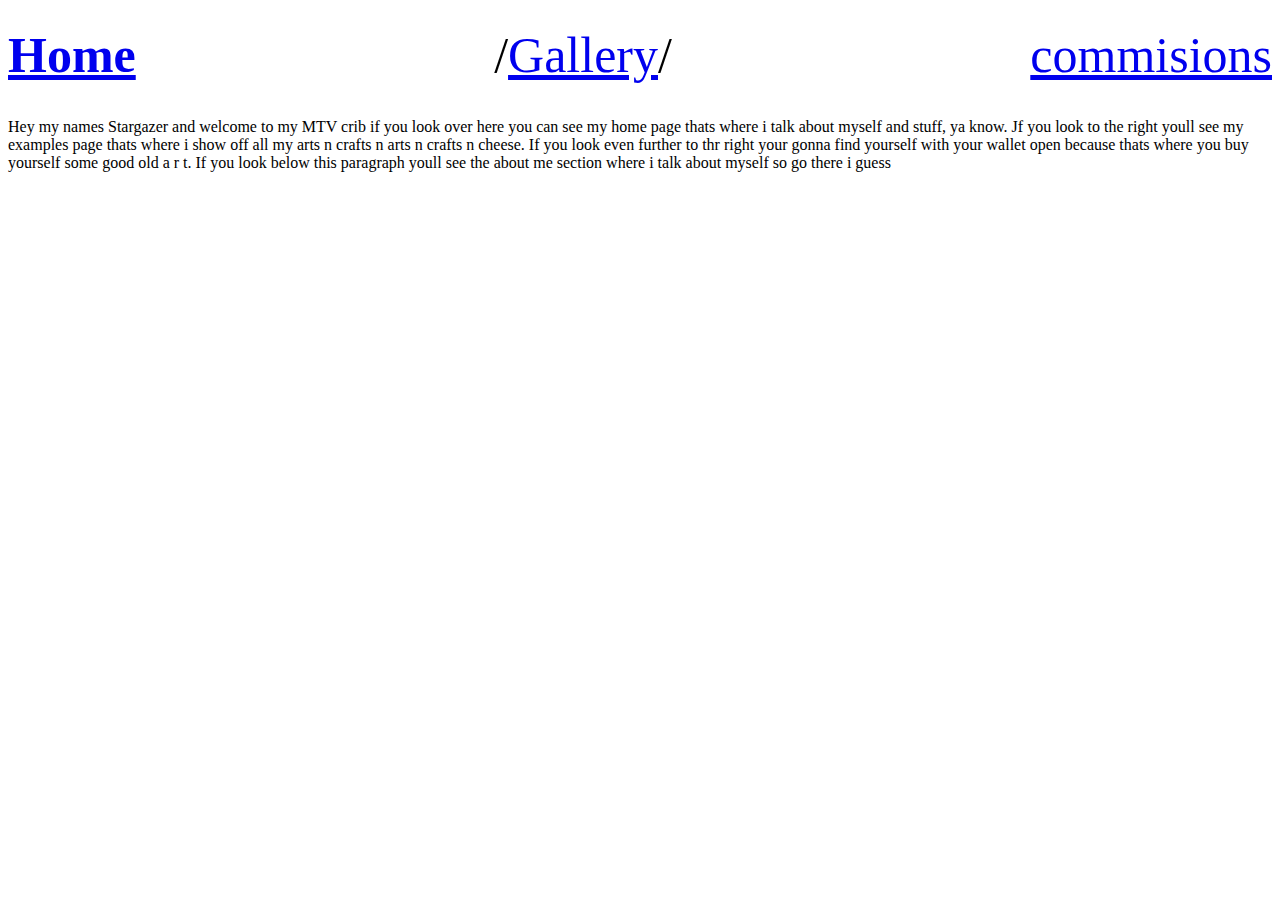
==== index.html @ 73882159 "changed social media to gallery page" ====
<!DOCTYPE html>
<html lang="en" dir="ltr">
  <head>
    <meta charset="utf-8">
    <link rel="stylesheet" href="style.css">
    <title></title>
  </head>
  <body>
    <header>
      <img src="banner.png" class="banner" alt="">
      <nav>
        <a href="index.html" class="homeL"><strong>Home</strong></a>/<a href="gallery.html" class="comL">Gallery</a>/<a href="commisions.html" class="conL">commisions</a>
      </nav>
      <div class="emblem">
      <img src="emblem.png" alt="">
      </div>
    </header>
    <p class="crib">Hey my names Stargazer and welcome to my MTV crib if you look over here you can see my home page thats where i talk about myself and stuff, ya know. Jf you look to the right youll see my examples page thats where i show off all my arts n crafts n arts n crafts n cheese. If you look even further to thr right your gonna find yourself with your wallet open because thats where you buy yourself some good old a r t. If you look below this paragraph youll see the about me section where i talk about myself so go there i guess</p>
  </body>
</html>
---- style.css ----
@font-face {

}
body{
font
}.homeL {
float:left;
}.comL {
text-align:center;
}.conL {
float: right;
}nav {
  text-align: center;
  font-size: 50px;
}.crib {
  
}
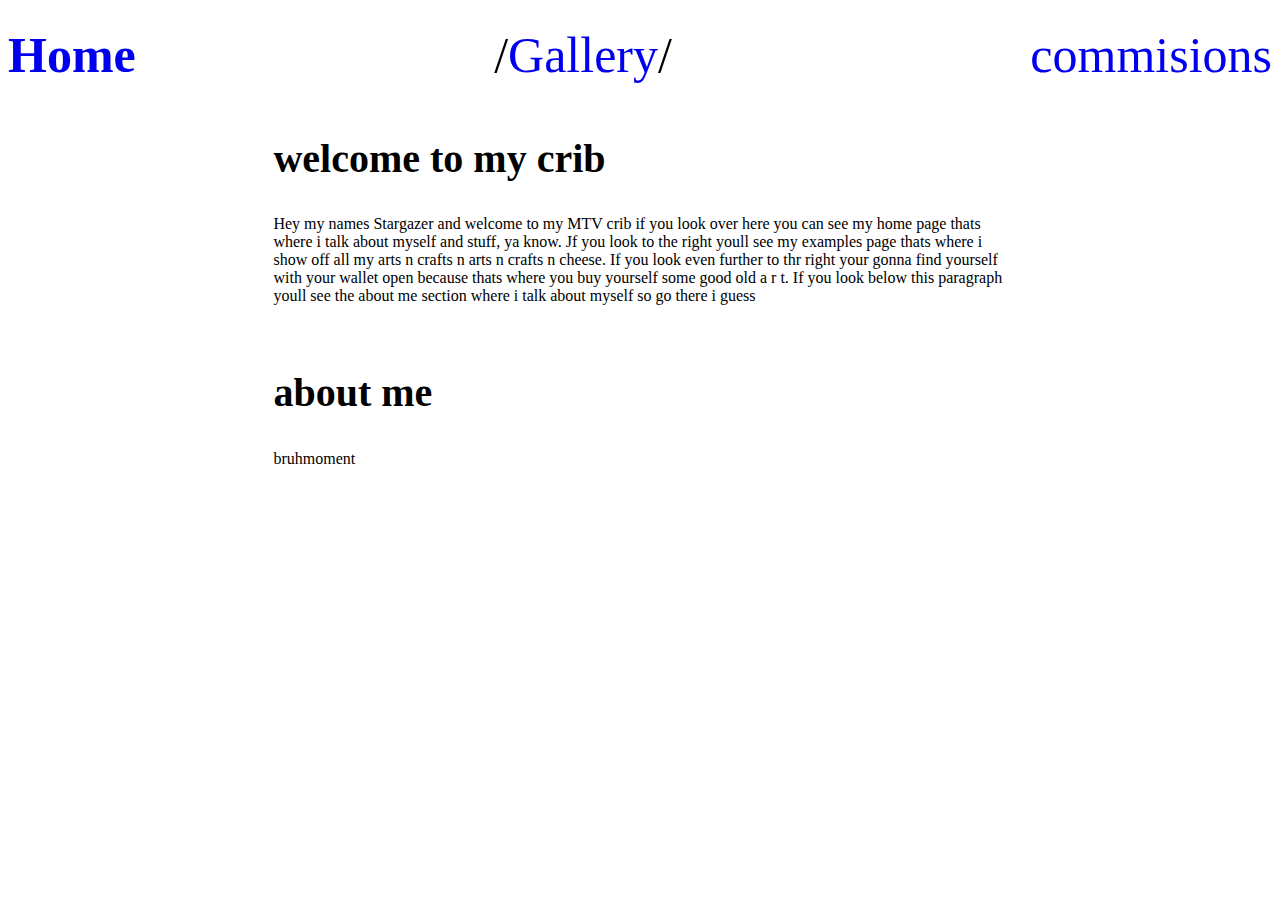
==== commit 527118a4: "changed crib class to class applicable to other elements, added subheaders, and increased h2 font si" ====
--- a/index.html
+++ b/index.html
@@ -15,6 +15,14 @@
       <img src="emblem.png" alt="">
       </div>
     </header>
-    <p class="crib">Hey my names Stargazer and welcome to my MTV crib if you look over here you can see my home page thats where i talk about myself and stuff, ya know. Jf you look to the right youll see my examples page thats where i show off all my arts n crafts n arts n crafts n cheese. If you look even further to thr right your gonna find yourself with your wallet open because thats where you buy yourself some good old a r t. If you look below this paragraph youll see the about me section where i talk about myself so go there i guess</p>
+    <div class="HomeSec">
+<h2>welcome to my crib</h2>
+  <p >Hey my names Stargazer and welcome to my MTV crib if you look over here you can see my home page thats where i talk about myself and stuff, ya know. Jf you look to the right youll see my examples page thats where i show off all my arts n crafts n arts n crafts n cheese. If you look even further to thr right your gonna find yourself with your wallet open because thats where you buy yourself some good old a r t. If you look below this paragraph youll see the about me section where i talk about myself so go there i guess</p></div>
+  <div class="HomeSec">
+<h2>about me</h2>
+    <p >
+      bruhmoment
+    </p>
+  </div>
   </body>
 </html>
--- a/style.css
+++ b/style.css
@@ -12,6 +12,15 @@
 }nav {
   text-align: center;
   font-size: 50px;
-}.crib {
-  
+}.HomeSec {
+  margin-left: 21%;
+  margin-right: 21%;
+}a {
+  text-decoration: none;
+}.emblem {
+  text-align: center;
+}p {
+  margin-bottom: 64px;
+} h2 {
+  font-size: 40px;
 }
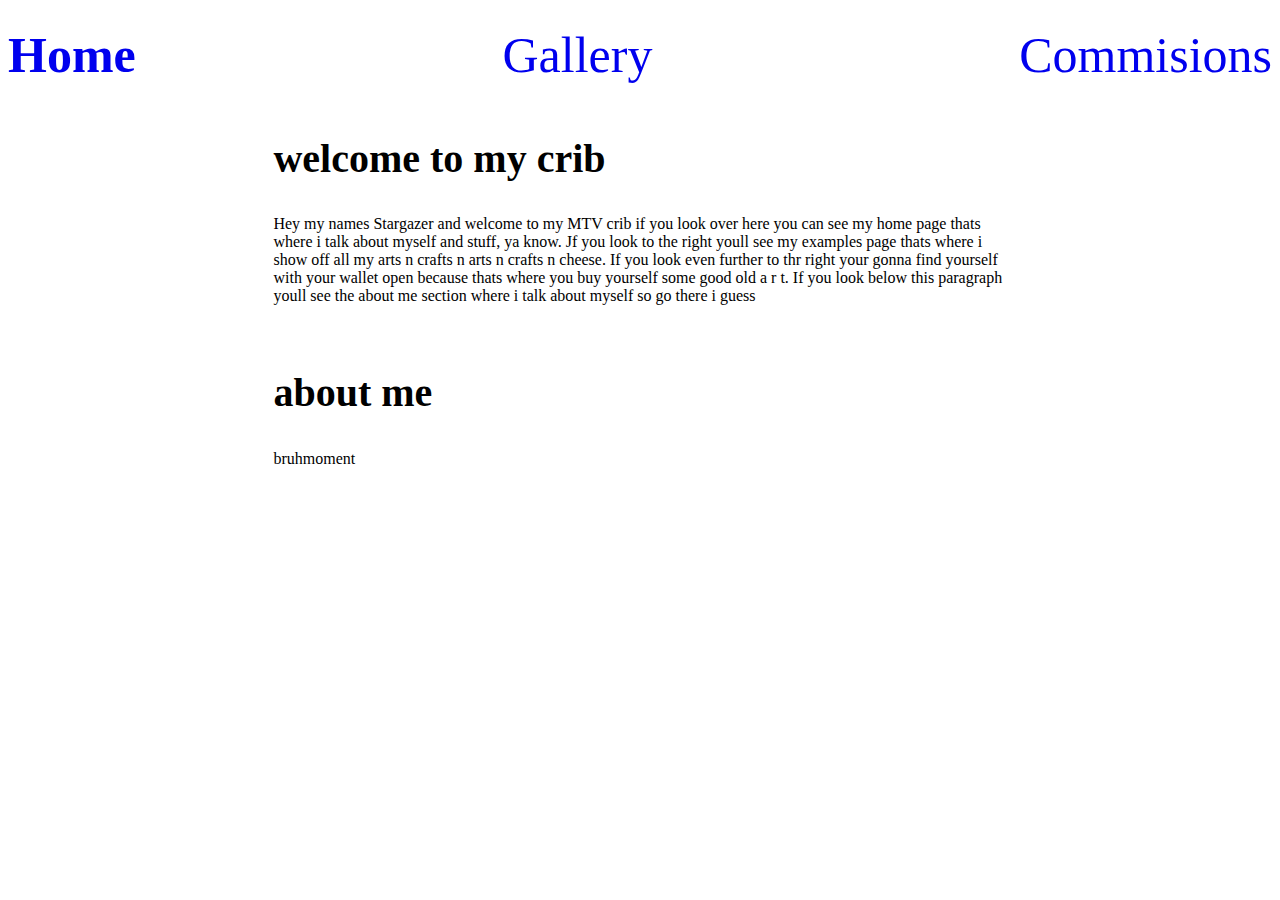
==== commit f52dbe87: "nav bar edits" ====
--- a/index.html
+++ b/index.html
@@ -9,7 +9,7 @@
     <header>
       <img src="banner.png" class="banner" alt="">
       <nav>
-        <a href="index.html" class="homeL"><strong>Home</strong></a>/<a href="gallery.html" class="comL">Gallery</a>/<a href="commisions.html" class="conL">commisions</a>
+        <a href="index.html" class="homeL"><strong>Home</strong></a><a href="gallery.html" class="comL">Gallery</a><a href="commisions.html" class="conL">Commisions</a>
       </nav>
       <div class="emblem">
       <img src="emblem.png" alt="">
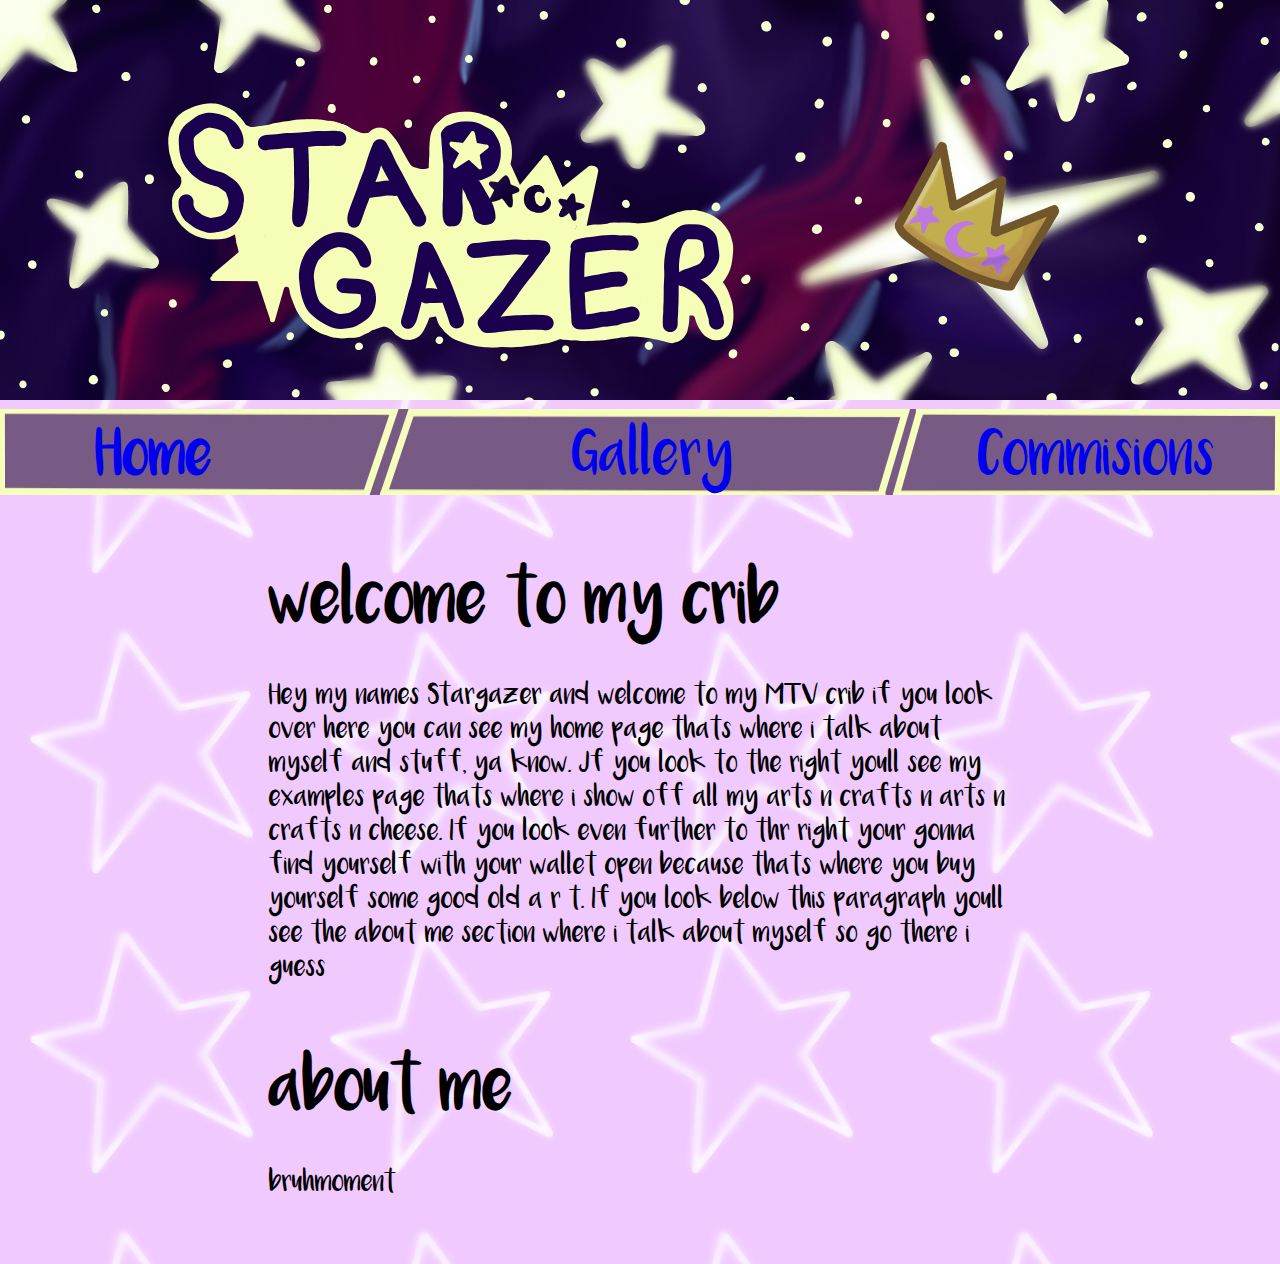
==== commit caeeaa52: "banner, navbar" ====
--- a/index.html
+++ b/index.html
@@ -3,13 +3,13 @@
   <head>
     <meta charset="utf-8">
     <link rel="stylesheet" href="style.css">
-    <title></title>
+    <title>Stargazer Art</title>
   </head>
   <body>
+    <img src="banner.jpeg" class="banner" alt="">
     <header>
-      <img src="banner.png" class="banner" alt="">
       <nav>
-        <a href="index.html" class="homeL"><strong>Home</strong></a><a href="gallery.html" class="comL">Gallery</a><a href="commisions.html" class="conL">Commisions</a>
+        <a href="index.html" class="homeL"><strong>Home</strong></a><a href="gallery.html" class="comL" >Gallery</a><a href="commisions.html" class="conL">Commisions</a>
       </nav>
       <div class="emblem">
       <img src="emblem.png" alt="">
--- a/style.css
+++ b/style.css
@@ -1,20 +1,32 @@
 @font-face {
-
+  font-family: luna;
+  src: url(Luna.ttf);
 }
 body{
-font
+font-family: luna;
+padding: 0;
+margin: 0;
 }.homeL {
-float:left;
+float: left;
+margin-left: 7.5%;
 }.comL {
-text-align:center;
+text-align: center;
+margin-left: 9%;
 }.conL {
 float: right;
+margin-right: 5%;
 }nav {
   text-align: center;
-  font-size: 50px;
+  font-size: 35px;
+  background-image: url(nav.jpeg);
+  background-repeat: no-repeat;
+  background-size: 100% 100%;
+  margin: 0;
+  padding-top: 1%;
 }.HomeSec {
   margin-left: 21%;
   margin-right: 21%;
+  color:
 }a {
   text-decoration: none;
 }.emblem {
@@ -23,4 +35,13 @@
   margin-bottom: 64px;
 } h2 {
   font-size: 40px;
+} html {
+background: url("background.jpeg");
+}.banner {
+  width: 100%;
+  padding: 0;
+  margin: 0;
+}header{
+  padding: 0;
+  margin: 0;
 }
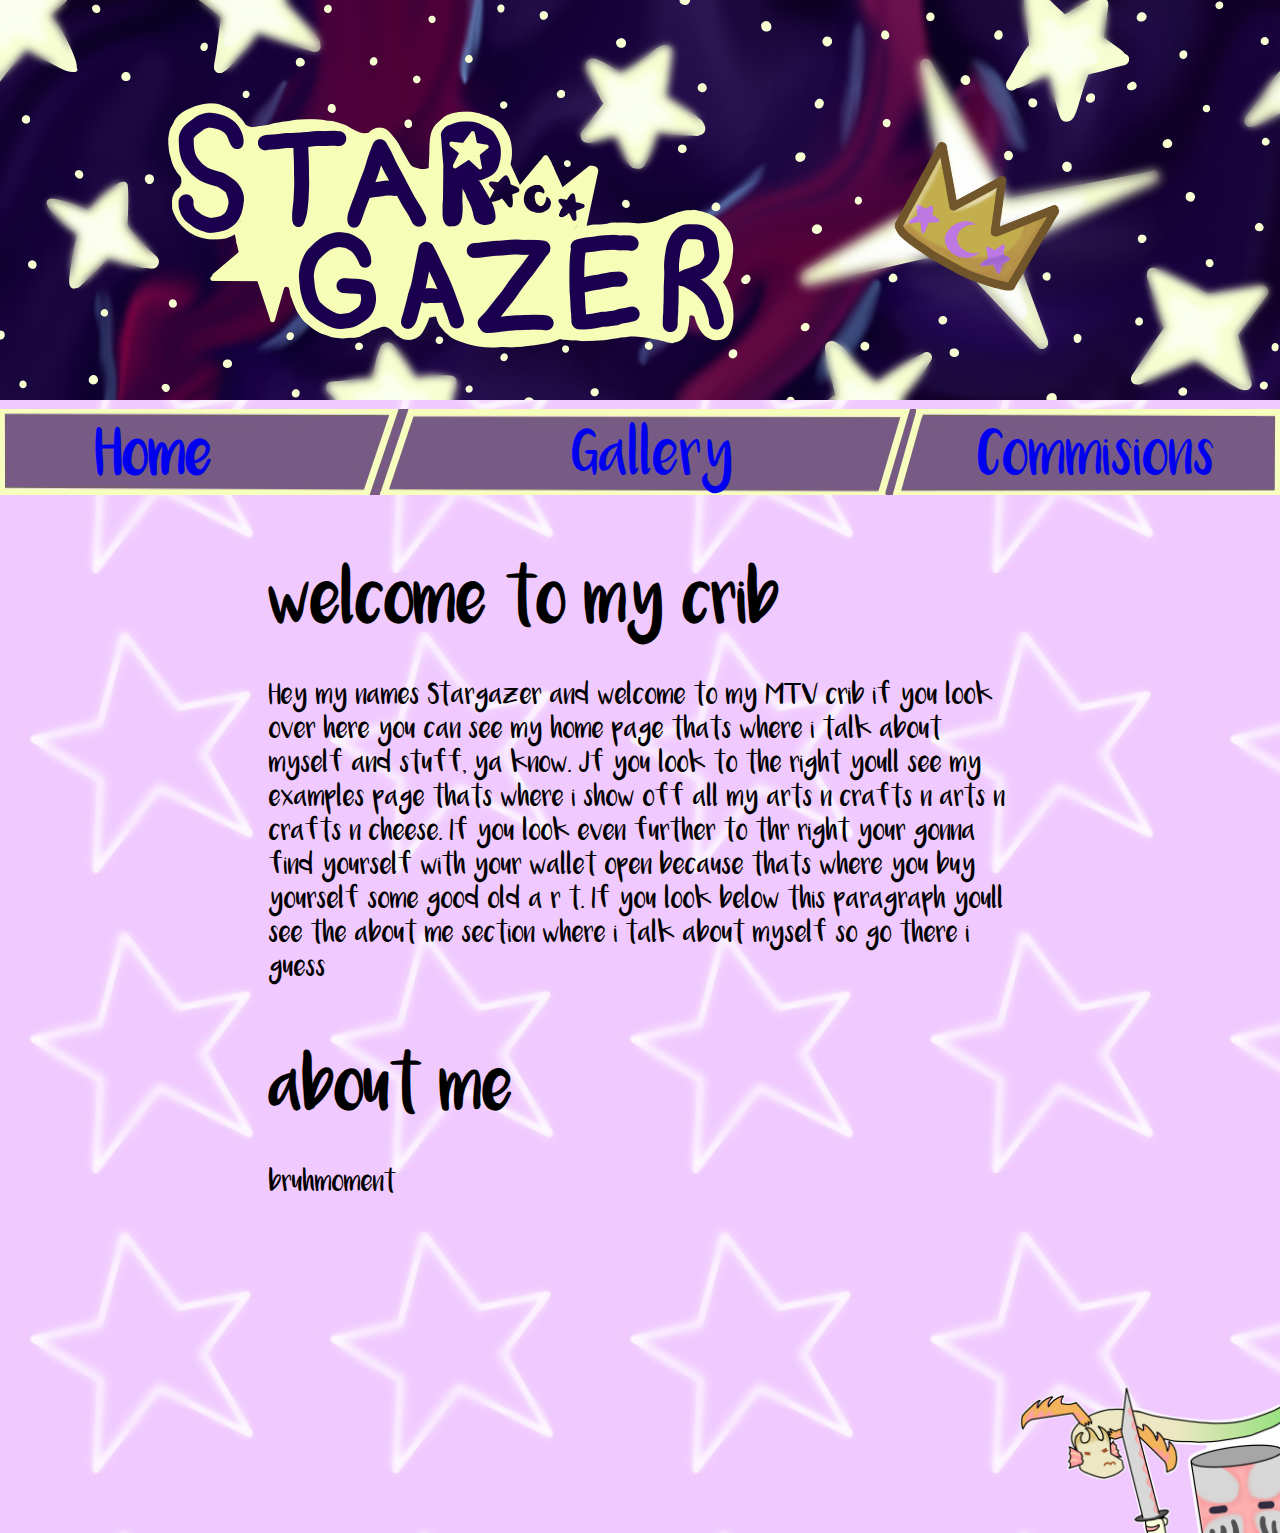
==== commit 3594f194: "added neonight in right corner as requested" ====
--- a/index.html
+++ b/index.html
@@ -23,6 +23,8 @@
     <p >
       bruhmoment
     </p>
-  </div>
+      </div>
+    <img src="neonightdude.png" alt="" class="neonightdude">
+
   </body>
 </html>
--- a/style.css
+++ b/style.css
@@ -44,4 +44,7 @@
 }header{
   padding: 0;
   margin: 0;
+}.neonightdude{
+  float: right;
+  width: 21%;
 }
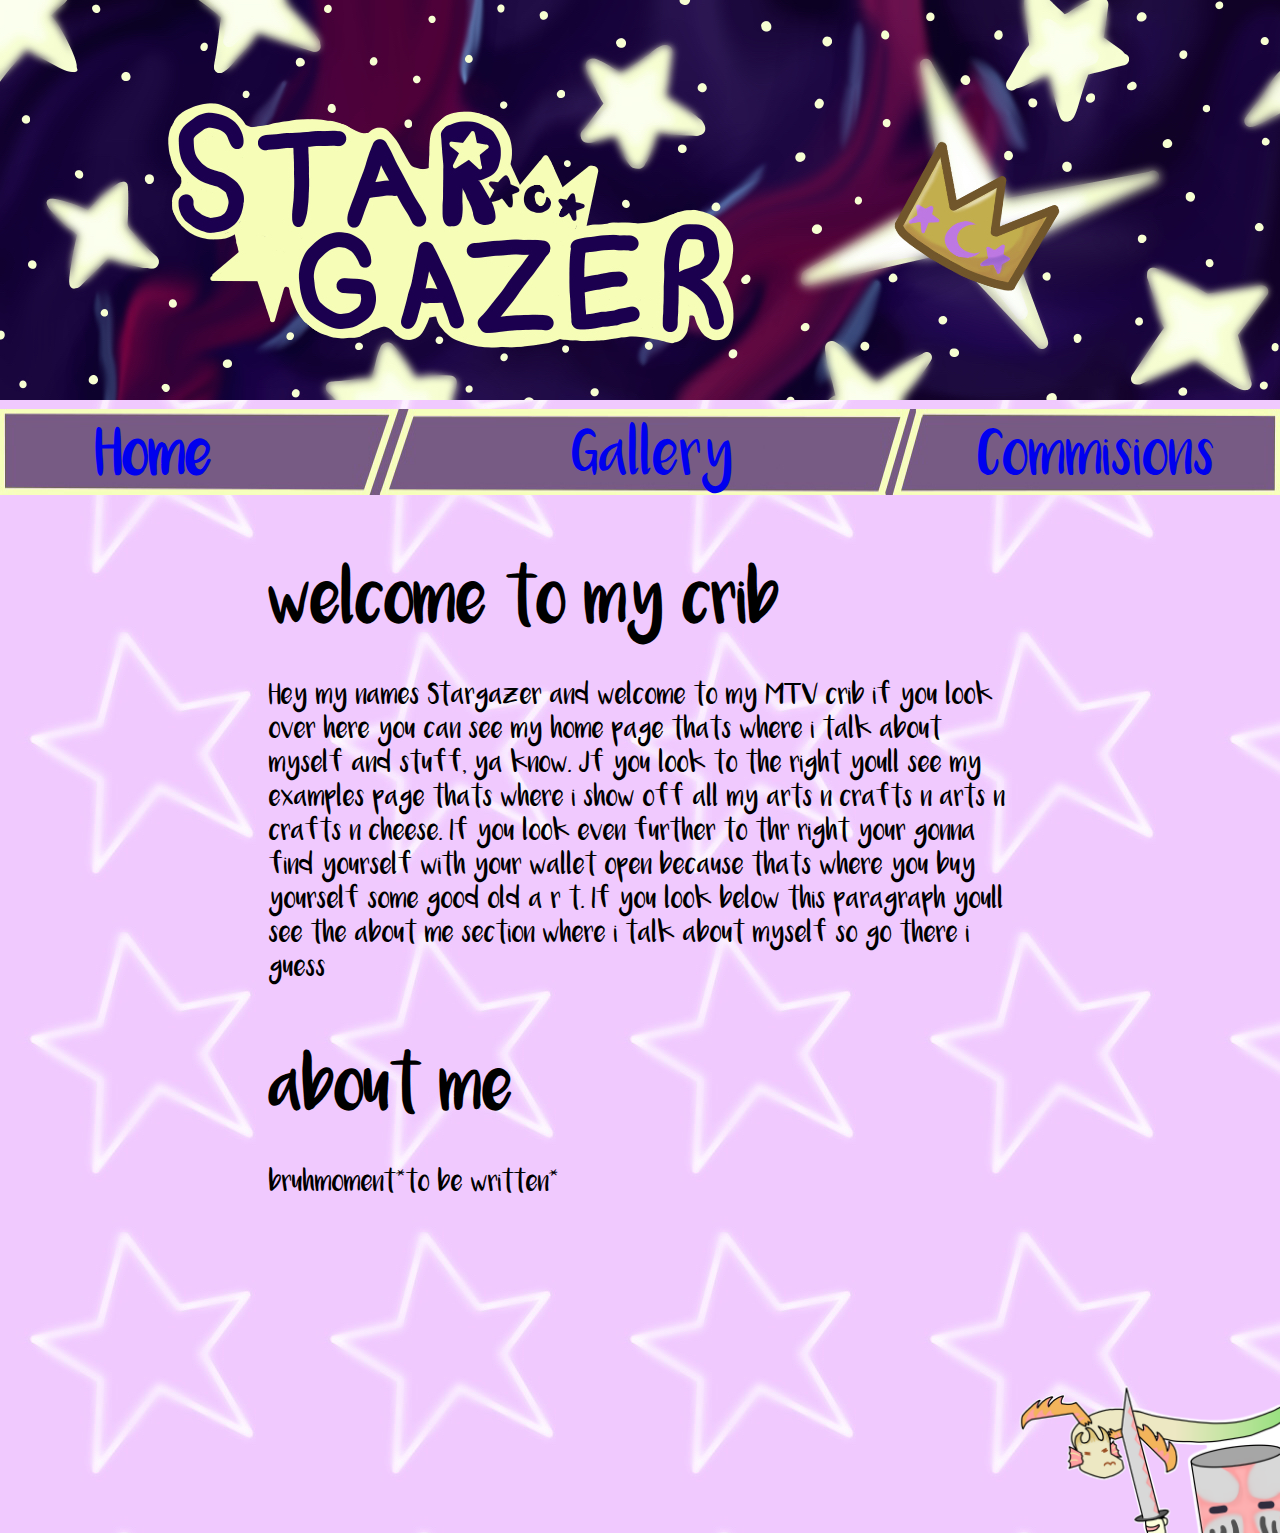
==== commit 40a638c8: "added beta notes on site and more comments in code" ====
--- a/index.html
+++ b/index.html
@@ -17,11 +17,11 @@
     </header>
     <div class="HomeSec">
 <h2>welcome to my crib</h2>
-  <p >Hey my names Stargazer and welcome to my MTV crib if you look over here you can see my home page thats where i talk about myself and stuff, ya know. Jf you look to the right youll see my examples page thats where i show off all my arts n crafts n arts n crafts n cheese. If you look even further to thr right your gonna find yourself with your wallet open because thats where you buy yourself some good old a r t. If you look below this paragraph youll see the about me section where i talk about myself so go there i guess</p></div>
+  <p >Hey my names Stargazer and welcome to my MTV crib if you look over here you can see my home page thats where i talk about myself and stuff, ya know. Jf you look to the right youll see my examples page thats where i show off all my arts n crafts n arts n crafts n cheese. If you look even further to thr right your gonna find yourself with your wallet open because thats where you buy yourself some good old a r t. If you look below this paragraph youll see the about me section where i talk about myself so go there i guess </p></div><!-- to be rewritten-->
   <div class="HomeSec">
 <h2>about me</h2>
     <p >
-      bruhmoment
+      bruhmoment*to be written*<!-- to be written-->
     </p>
       </div>
     <img src="neonightdude.png" alt="" class="neonightdude">
--- a/style.css
+++ b/style.css
@@ -6,13 +6,13 @@
 font-family: luna;
 padding: 0;
 margin: 0;
-}.homeL {
+}.homeL {/* home link*/
 float: left;
 margin-left: 7.5%;
-}.comL {
+}.comL {/* gallery link but im too lazy to change it from the original link task*/
 text-align: center;
 margin-left: 9%;
-}.conL {
+}.conL {/* commisions page link*/
 float: right;
 margin-right: 5%;
 }nav {
@@ -23,7 +23,7 @@
   background-size: 100% 100%;
   margin: 0;
   padding-top: 1%;
-}.HomeSec {
+}.HomeSec {/* class used to create a section on the homepage*/
   margin-left: 21%;
   margin-right: 21%;
   color:
@@ -41,10 +41,7 @@
   width: 100%;
   padding: 0;
   margin: 0;
-}header{
-  padding: 0;
-  margin: 0;
-}.neonightdude{
+}.neonightdude{/* for night and dragon in the corner*/
   float: right;
   width: 21%;
 }
